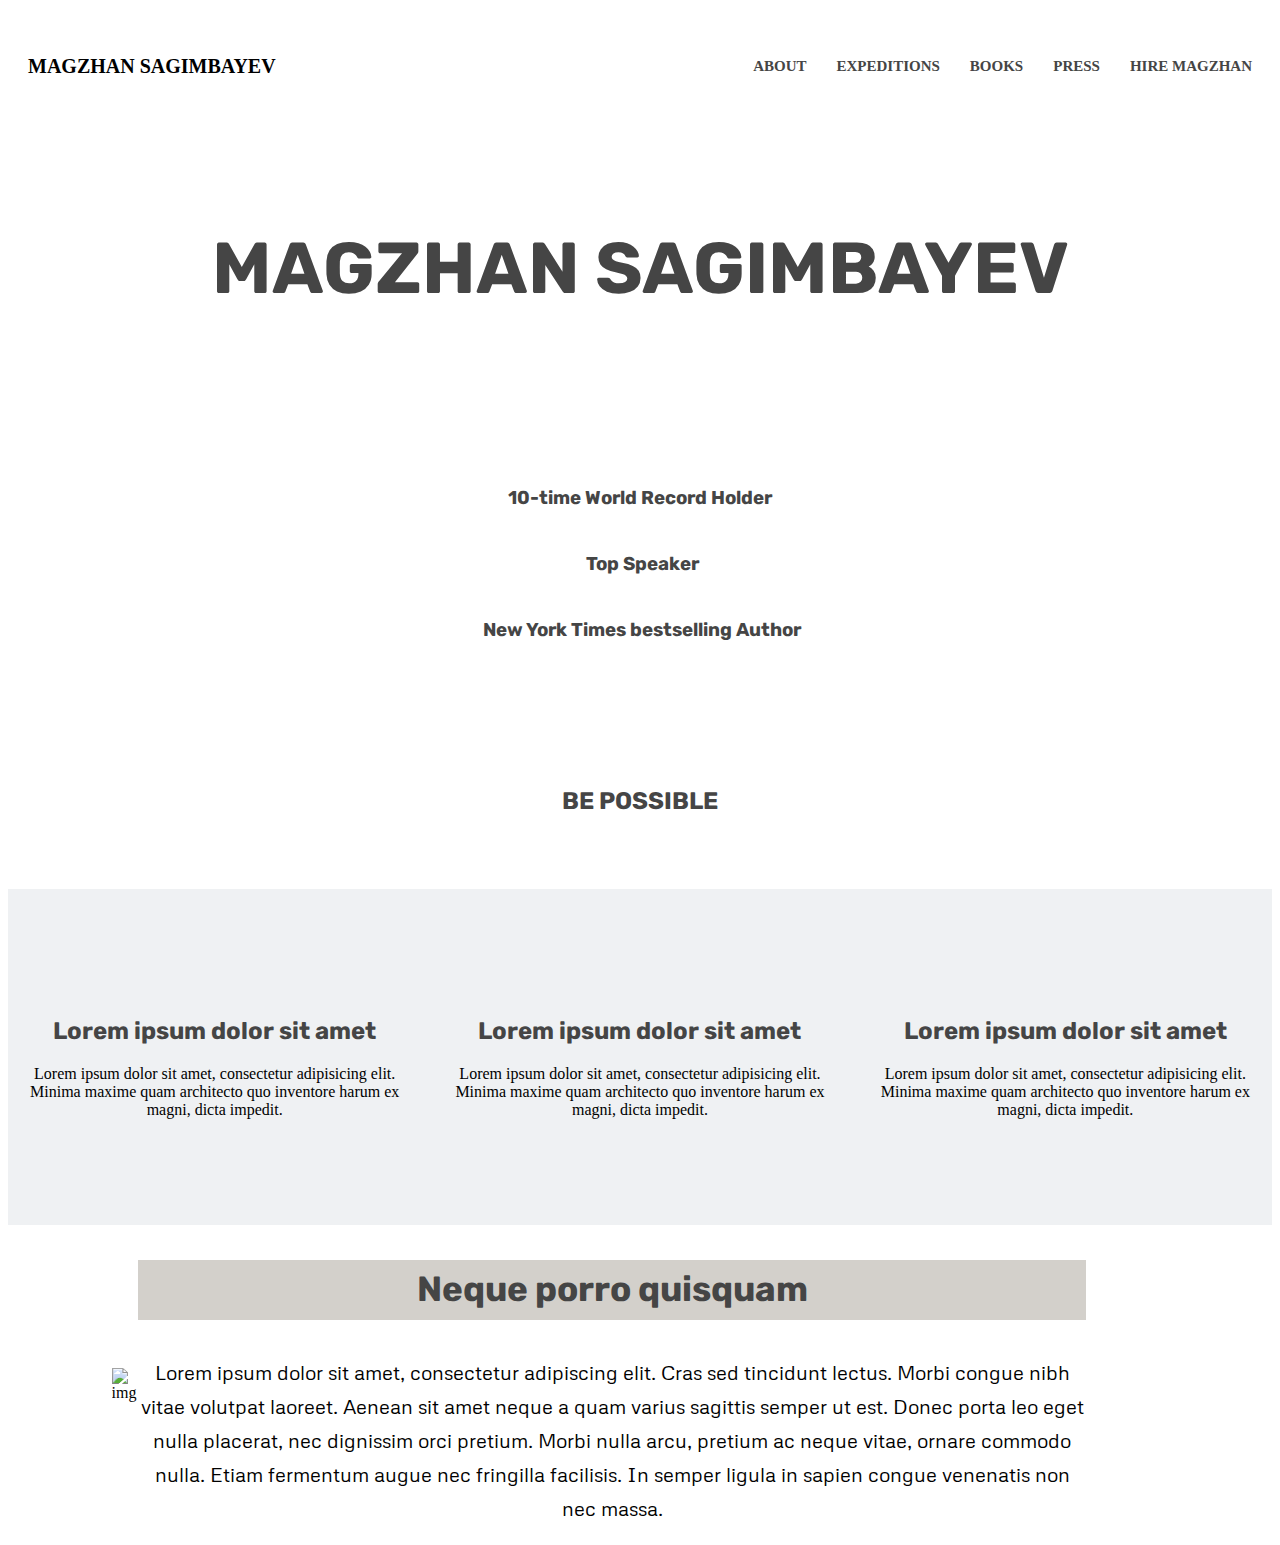
==== Index.html @ bf93dbba "added some text and img in about section" ====
<!DOCTYPE html>
<html>
  <head>
    <meta charset="UTF-8">
    <title>Magzhan Sagimbayev</title>
    <script type="javascript" src="index.js"></script>
    <link rel="stylesheet" href="Index.css">
    <link rel="preconnect" href="https://fonts.googleapis.com">
<link rel="preconnect" href="https://fonts.gstatic.com" crossorigin>
<link href="https://fonts.googleapis.com/css2?family=Rubik:wght@300&display=swap" rel="stylesheet">
<link rel="preconnect" href="https://fonts.googleapis.com">
<link rel="preconnect" href="https://fonts.gstatic.com" crossorigin>
<link href="https://fonts.googleapis.com/css2?family=Metrophobic&display=swap" rel="stylesheet">
  </head>
  <body>
    <header>
      <nav>
        <div class="logo">
          <h4>MAGZHAN SAGIMBAYEV</h4>
        </div>
        <ul>
          <li><a href="#about">About</a></li>
          <li><a href="#expeditions">Expeditions</a></li>
          <li><a href="#books">Books</a></li>
          <li><a href="#press">Press</a></li>
          <li><a href="#hire">Hire Magzhan</a></li>
        </ul>
      </nav>
    </header>
    <!-- ************** Main Page ***************** -->
    <div class="centered">
      <h1>Magzhan Sagimbayev</h1>
      <h3>10-time World Record Holder
        <br>
 Top Speaker
  <br>
 New York Times bestselling Author</h3>
<h2>BE POSSIBLE</h2>
    </div>
    <!-- ************** ABOUT ***************** -->
    <section>
      <div class="container">
<div class="row service">
  <div class="col-md-12">
    <img class="img" src="https://www.svgrepo.com/show/352293/mountain.svg" alt="">
    <h2>Lorem ipsum dolor sit amet</h2>
    <p class="parag">Lorem ipsum dolor sit amet, consectetur adipisicing elit. Minima maxime quam architecto quo inventore harum ex magni, dicta impedit.</p>
  </div>
  
  <div class="col-md-12">
    <img class="img" src="https://www.svgrepo.com/show/352293/mountain.svg" alt="">
    <h2>Lorem ipsum dolor sit amet</h2>
    <p class="parag">Lorem ipsum dolor sit amet, consectetur adipisicing elit. Minima maxime quam architecto quo inventore harum ex magni, dicta impedit.</p>
  </div>
  
  <div class="col-md-12">
    <img class="img" src="https://www.svgrepo.com/show/352293/mountain.svg" alt="">
    <h2>Lorem ipsum dolor sit amet</h2>
    <p class="parag">Lorem ipsum dolor sit amet, consectetur adipisicing elit. Minima maxime quam architecto quo inventore harum ex magni, dicta impedit.</p>
  </div>
</div>
</div>
    </section>
<!-- ABOUT SECTION -->
<section>
  <div class="container2">
  <div class="image">
    <img class="img2" src="https://lh3.googleusercontent.com/J3odZI2Sqj0K64LdL1K_3TgvwOOYMj9t-8A8-Wp4kbUIkt_x_uKtNQHDqjowdfYO68e97V9VYqVg-3akxBj_JEk0Ys6Fw9SywYCDDZuobD59T1StPqXkBf8jaKp2oZbItXJhLjeSAJg=w2400" alt="img">
  </div>
  <br />
  <div class="text">
    <h3>Neque porro quisquam</h3>
    <p>Lorem ipsum dolor sit amet, consectetur adipiscing elit. Cras sed tincidunt lectus. Morbi congue nibh vitae volutpat laoreet. Aenean sit amet neque a quam varius sagittis semper ut est. Donec porta leo eget nulla placerat, nec dignissim orci pretium. Morbi nulla arcu, pretium ac neque vitae, ornare commodo nulla. Etiam fermentum augue nec fringilla facilisis. In semper ligula in sapien congue venenatis non nec massa.</p>
  </div>
</div>
  
  
</section>

  </body>
</html>
---- Index.css ----
html,
body {
  height: 100%;
  background-image: url("https://lh3.googleusercontent.com/dqemjGjCssTPg5ChFO-b-Ns-1zq68l1XGpWBngnLVxFX4DpIc-pZrULo9XQXfZNemOhqhpnyqrh9JsYyevrTCpsDP7SO0TTLVghxPHWNQvjWD5Ub5le_JIThOylABjhl5-jVhBFPWhw=w2400");
  background-size: cover;
 background-repeat: no-repeat;
}

.centered {
  display: grid;
  justify-content: center;
  align-items: center;
  height: 85%;
 
}

h1 {
  font-size: 72px;
  font-weight: bold;
  text-align: center;
  text-transform: uppercase;
 color: #454545;
font-family: 'Rubik', sans-serif;
}


h3, h2 {
  text-align: center;
  text-transform: full-width;
  white-space: pre-wrap;
font-family: 'Rubik', sans-serif;
  color: #454545;
  
}

h4 {
  color: #000000;
  font-size: 20px;
}
nav {
  display: flex;
  justify-content: space-between;
  align-items: center;
  padding: 20px;
}

.logo img {
  width: 120px;
}

ul {
  display: flex;
  list-style: none;
  margin: 0;
  padding: 0;
  
}

li {
  margin-left: 30px;

}

a {
  color: #454545;
  font-size: 15px;
  font-weight: bold;
  text-transform: uppercase;
  text-decoration: none;
}


.service {
  display: grid;
  grid-template-columns: repeat(3, 1fr);
  gap: 2rem;
  text-align: center;
  margin-top: 60px;
  margin-bottom: 60px;
  max-width: 100%;

}

.container {
  overflow: hidden;
  padding: 30px 10px;
  background-color: #EFF1F3;
  background-repeat: no-repeat;
}
.img {
  width: 30px;
}

/* About */
.container2 {
  display: flex;
  align-items: center; 
  justify-content: center;
  
 }

 .img2 {
  padding-top: 15%;
  padding-bottom: 15%;
  padding-left: 20%;
  margin-left: 30px;
  max-width: 50%;
  max-height: 30%;
 
}
.text {
  width: 75%;
  padding-right: 10%;
 text-align: center;
  font-size: 20px;
  line-height: 1.7;
  font-family: 'Metrophobic', sans-serif;

}

.text h3 {
  font-size: 35px;
  background-color: #D3D0CB;

}
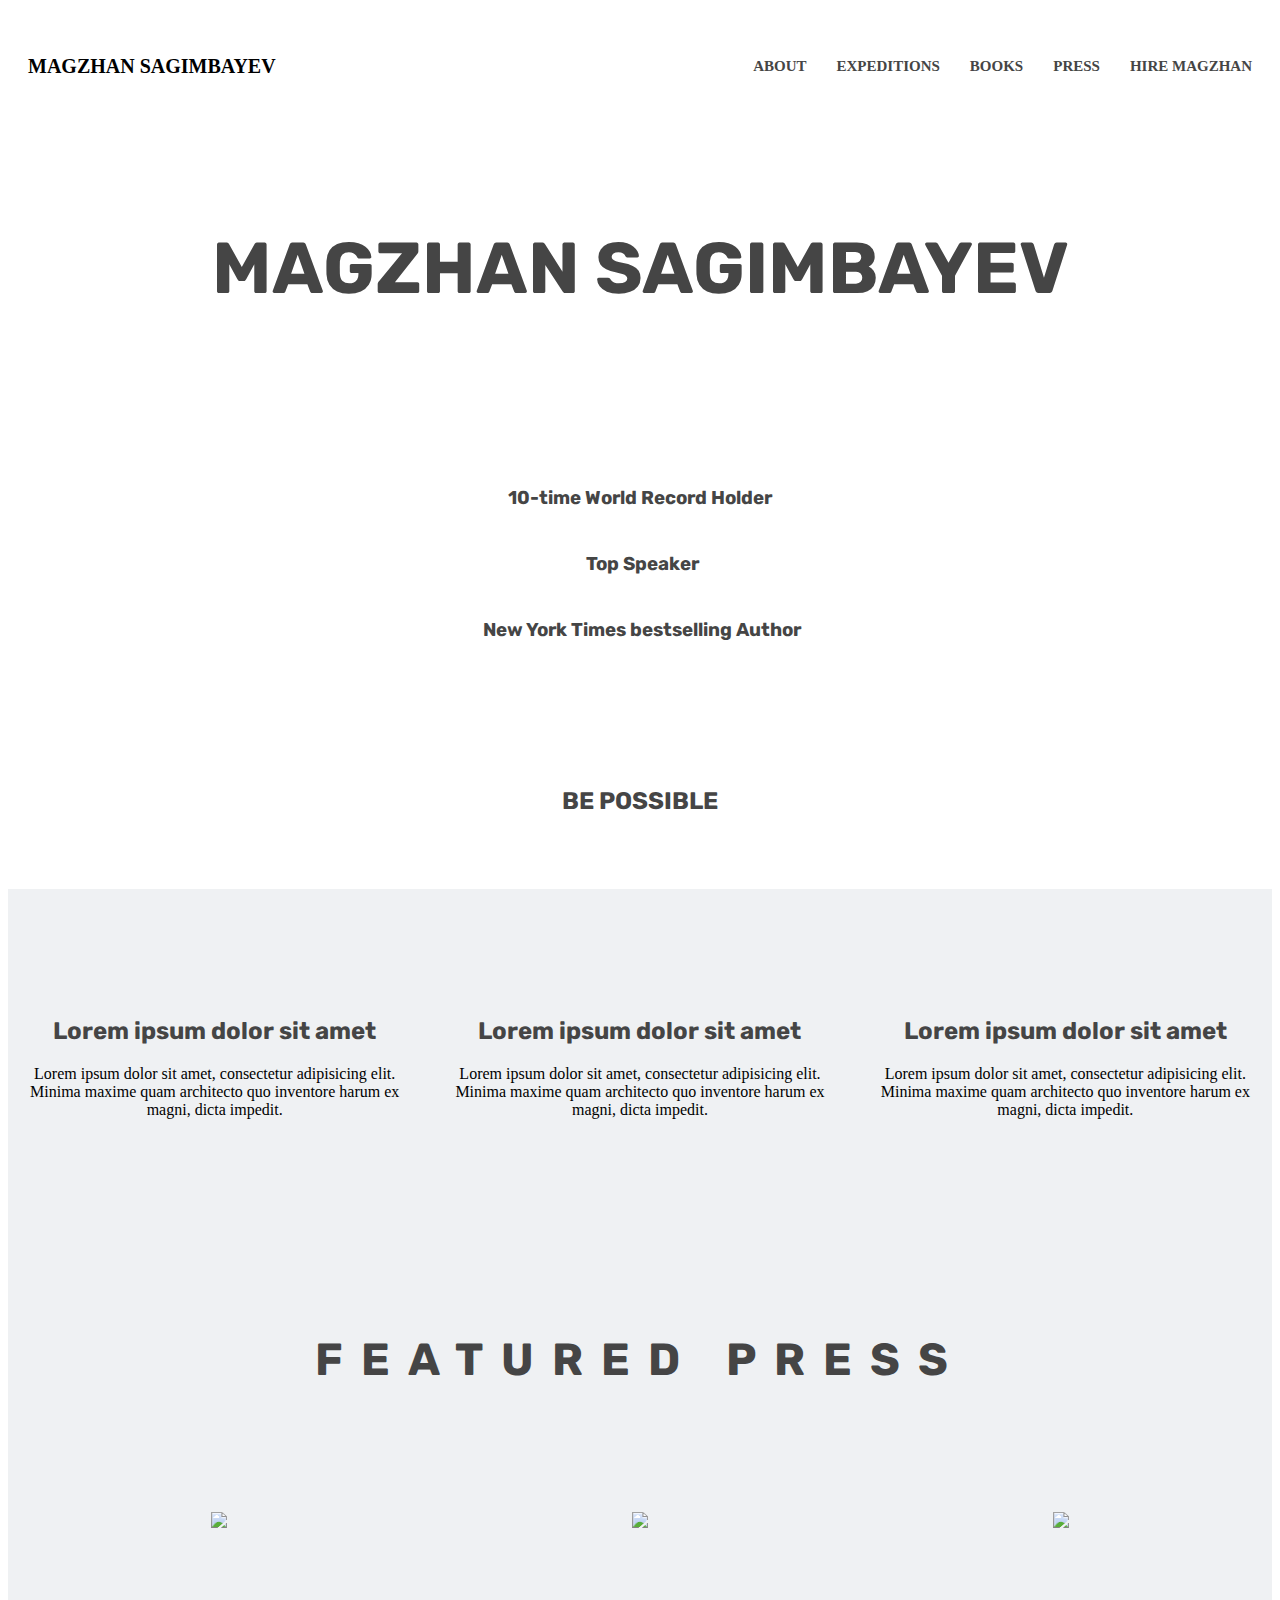
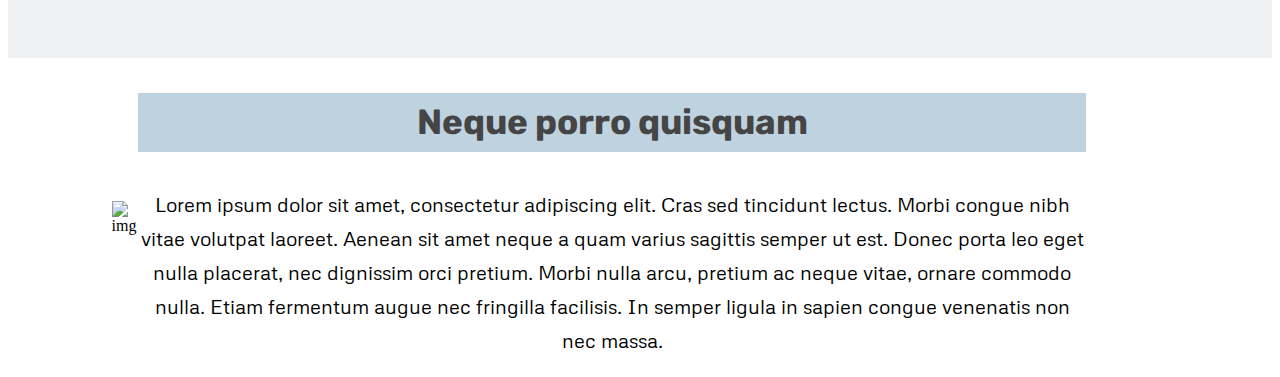
==== commit 0f35ac54: "added some icons" ====
--- a/Index.html
+++ b/Index.html
@@ -61,6 +61,38 @@
 </div>
 </div>
     </section>
+
+    <!-- FEATURED PRESS SECTION -->
+
+    <section>
+      <div class="container3">
+        <div>
+          <div class="txt">
+            <h2>FEATURED PRESS</h2>
+          </div>
+          <br />
+          <div id="icons">
+          <span> 
+            <a href="#" target="_blank">
+             <img class="icon1" src="https://findicons.com/files/icons/2796/metro_uinvert_dock/256/the_new_york_times.png" />
+            </a>
+           </span>
+           <span> 
+            <a href="#" target="_blank">
+             <img class="icon2" src="https://i.pinimg.com/originals/33/84/c6/3384c6ea83c25feea566fddaf3049998.png" />
+            </a>
+           </span>
+           <span> 
+            <a href="#" target="_blank">
+             <img class="icon3" src="https://www.nicepng.com/png/full/132-1326461_mens-journal-01-mens-journal-september-2018-cover.png" />
+            </a>
+           </span>
+          </div>
+        </div>
+      </div>
+    </section>
+
+
 <!-- ABOUT SECTION -->
 <section>
   <div class="container2">
@@ -74,8 +106,8 @@
   </div>
 </div>
   
-  
 </section>
+
 
   </body>
 </html>
--- a/Index.css
+++ b/Index.css
@@ -91,12 +91,45 @@
   width: 30px;
 }
 
+
+/* Press */
+.container3 {
+  background-color: #EFF1F3;
+  background-repeat: no-repeat;
+}
+.txt {
+  padding-top: 5%;
+font-size: 30px;
+letter-spacing: .6em;
+line-height: 1.5;
+}
+#icons {
+  display: flex;
+	justify-content: space-around;
+  flex-wrap: wrap;
+  align-items: center;
+  margin-top: 5%;
+padding-bottom: 10%;
+}
+.icon1 {
+width: 75px;
+}
+.icon2 {
+  width: 75px;
+}
+.icon3 {
+  width: 80px;
+}
+
+
 /* About */
 .container2 {
   display: flex;
   align-items: center; 
   justify-content: center;
-  
+  background-image: url("https://lh3.googleusercontent.com/fFKewH5a7WIBltpP45Pgtx1LvjFHF-qBfuqu-AZeiB5EYMQN0r4f9RiFPm3wNk8jcKOBuLdFi8ir6TbwMMWG5btpH94NbBP171h2-VBAvWMdZp9d7ZPuETVzLkY-2YL5u0tHnG_kRpQ=w2400");
+  background-repeat: no-repeat;
+  max-width: 100%;
  }
 
  .img2 {
@@ -120,6 +153,6 @@
 
 .text h3 {
   font-size: 35px;
-  background-color: #D3D0CB;
+  background-color: #bfd2df;
 
 }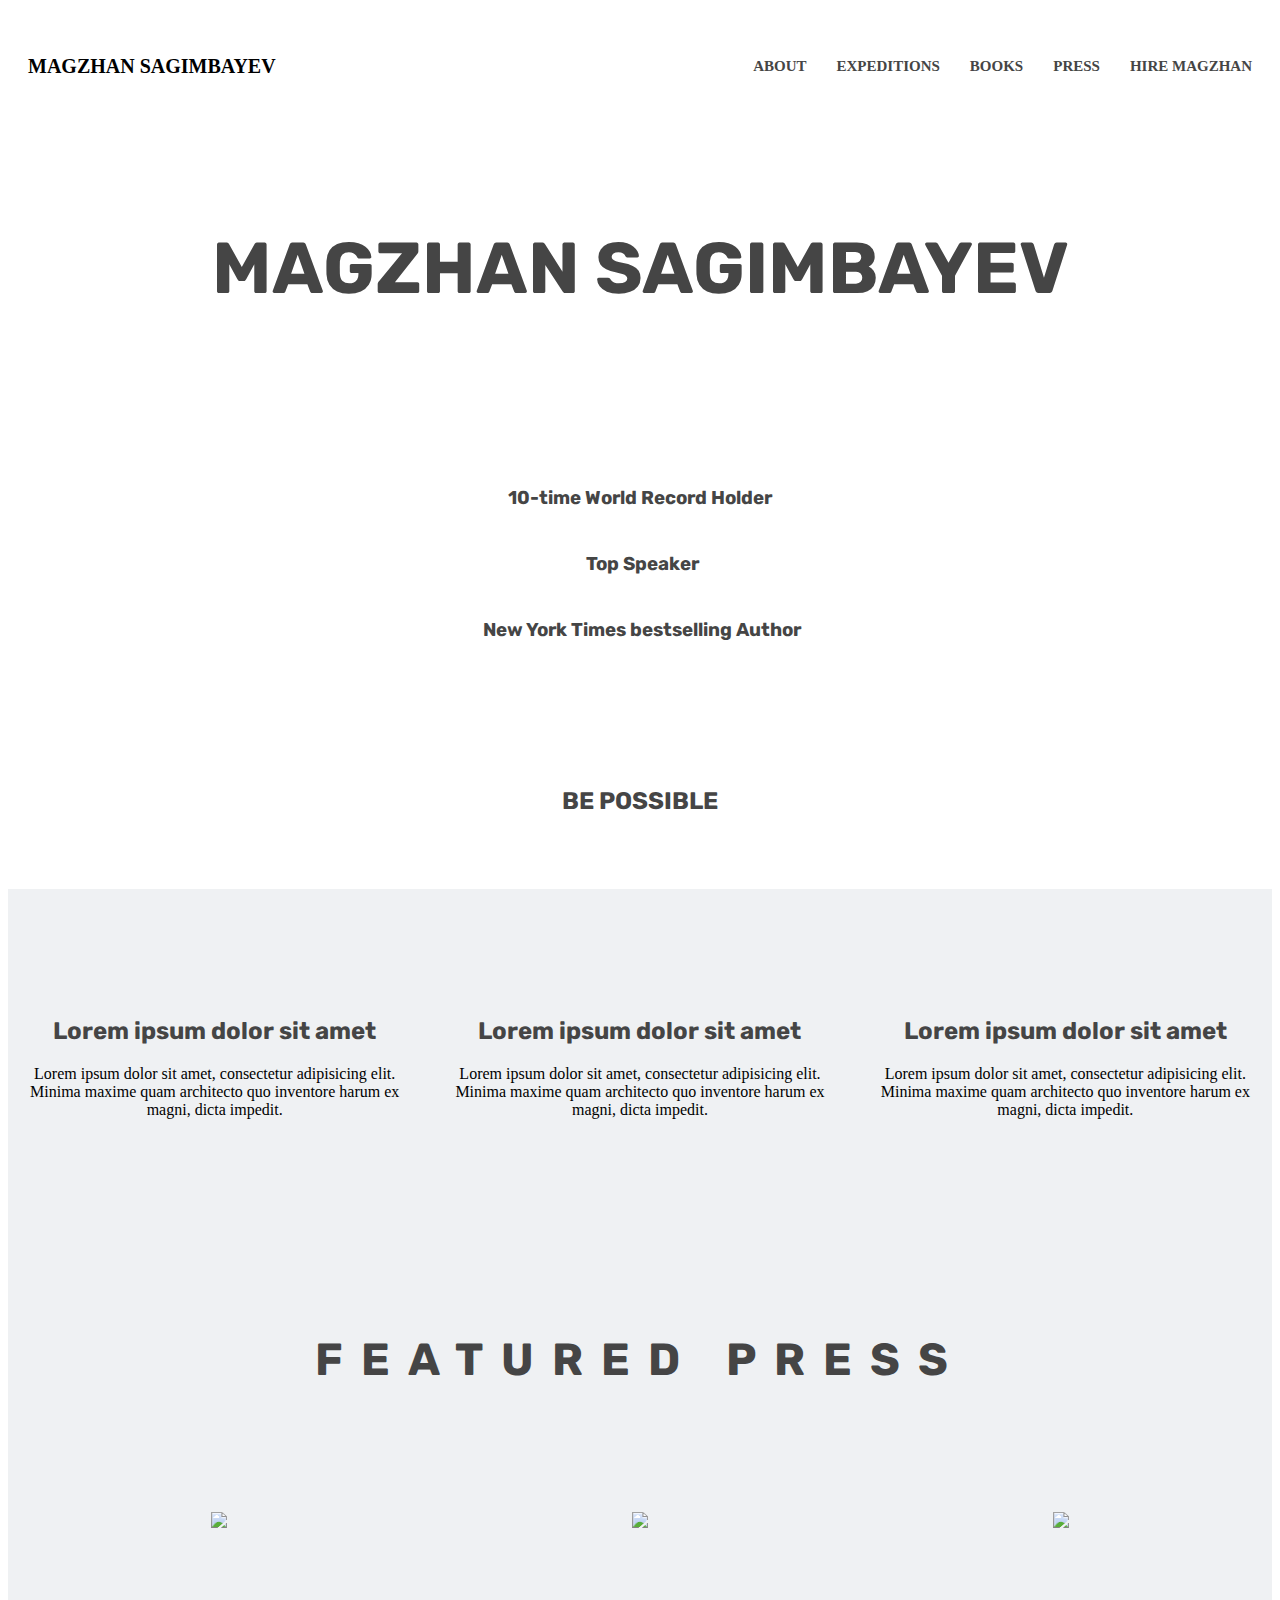
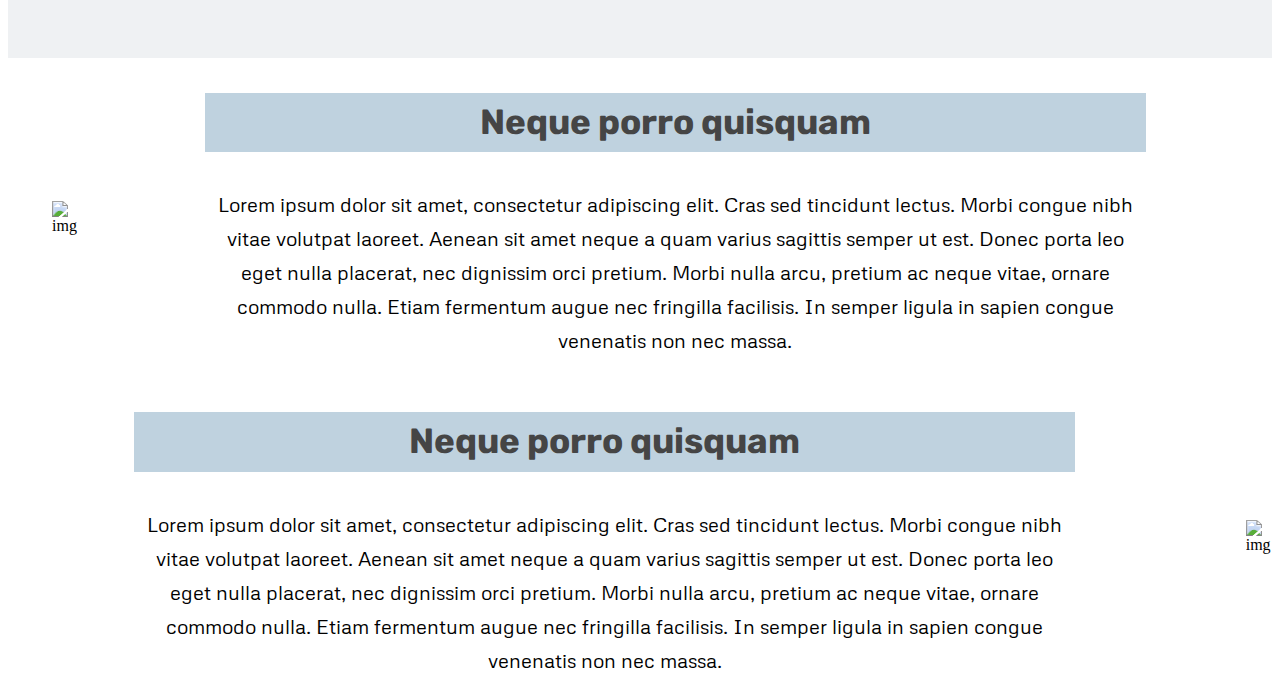
==== commit d1b26c2d: "added another paragraph" ====
--- a/Index.html
+++ b/Index.html
@@ -97,7 +97,7 @@
 <section>
   <div class="container2">
   <div class="image">
-    <img class="img2" src="https://lh3.googleusercontent.com/J3odZI2Sqj0K64LdL1K_3TgvwOOYMj9t-8A8-Wp4kbUIkt_x_uKtNQHDqjowdfYO68e97V9VYqVg-3akxBj_JEk0Ys6Fw9SywYCDDZuobD59T1StPqXkBf8jaKp2oZbItXJhLjeSAJg=w2400" alt="img">
+    <img class="img2" src="https://lh3.googleusercontent.com/Na5p5GXfFLdCSGrLa5nE_xqbL8Mzfy2Clcyo0htgptp15g2WDWsYSifMeEFTqYBrbhHou0KRwdufMAnjuMzyBzcBTqN4-ltQ7GQhwcyLgLxcf_kLF5ADtjULLC6mRb4Rg8fZtsH-faw=w2400" alt="img">
   </div>
   <br />
   <div class="text">
@@ -107,7 +107,19 @@
 </div>
   
 </section>
-
+<section>
+  <div class="container2">
+  <div class="text">
+    <h3>Neque porro quisquam</h3>
+    <p>Lorem ipsum dolor sit amet, consectetur adipiscing elit. Cras sed tincidunt lectus. Morbi congue nibh vitae volutpat laoreet. Aenean sit amet neque a quam varius sagittis semper ut est. Donec porta leo eget nulla placerat, nec dignissim orci pretium. Morbi nulla arcu, pretium ac neque vitae, ornare commodo nulla. Etiam fermentum augue nec fringilla facilisis. In semper ligula in sapien congue venenatis non nec massa.</p>
+  </div>
+  <br />
+  <div class="image">
+    <img class="img2" src="https://lh3.googleusercontent.com/iCeFGfvRrCrTrsqhoCKOLE2MvmXmBQFhLPbDV5FSnNLhLc8r7WGb-621KFH7js1yabKkfpaeOvhwyQiW3jS1IyMKMl25Y7wLez59sdDJ4sg7eY4KWzWMqd38YxkG2R5r-6dppmi8qzw=w2400" alt="img">
+  </div>
+</div>
+  
+</section>
 
   </body>
 </html>
--- a/Index.css
+++ b/Index.css
@@ -127,9 +127,10 @@
   display: flex;
   align-items: center; 
   justify-content: center;
-  background-image: url("https://lh3.googleusercontent.com/fFKewH5a7WIBltpP45Pgtx1LvjFHF-qBfuqu-AZeiB5EYMQN0r4f9RiFPm3wNk8jcKOBuLdFi8ir6TbwMMWG5btpH94NbBP171h2-VBAvWMdZp9d7ZPuETVzLkY-2YL5u0tHnG_kRpQ=w2400");
+  background-image: url("https://img.freepik.com/premium-vector/modern-white-gray-abstract-web-banner-background-creative-design-with-stripe-lines-minimal-geometric-shapes-vector-abstract-graphic-design-banner-pattern-background-template_181182-18232.jpg");
   background-repeat: no-repeat;
   max-width: 100%;
+  background-size: cover;
  }
 
  .img2 {
@@ -143,7 +144,10 @@
 }
 .text {
   width: 75%;
+  max-width: 100%;
+  max-height: 100%;
   padding-right: 10%;
+  padding-left: 10%;
  text-align: center;
   font-size: 20px;
   line-height: 1.7;
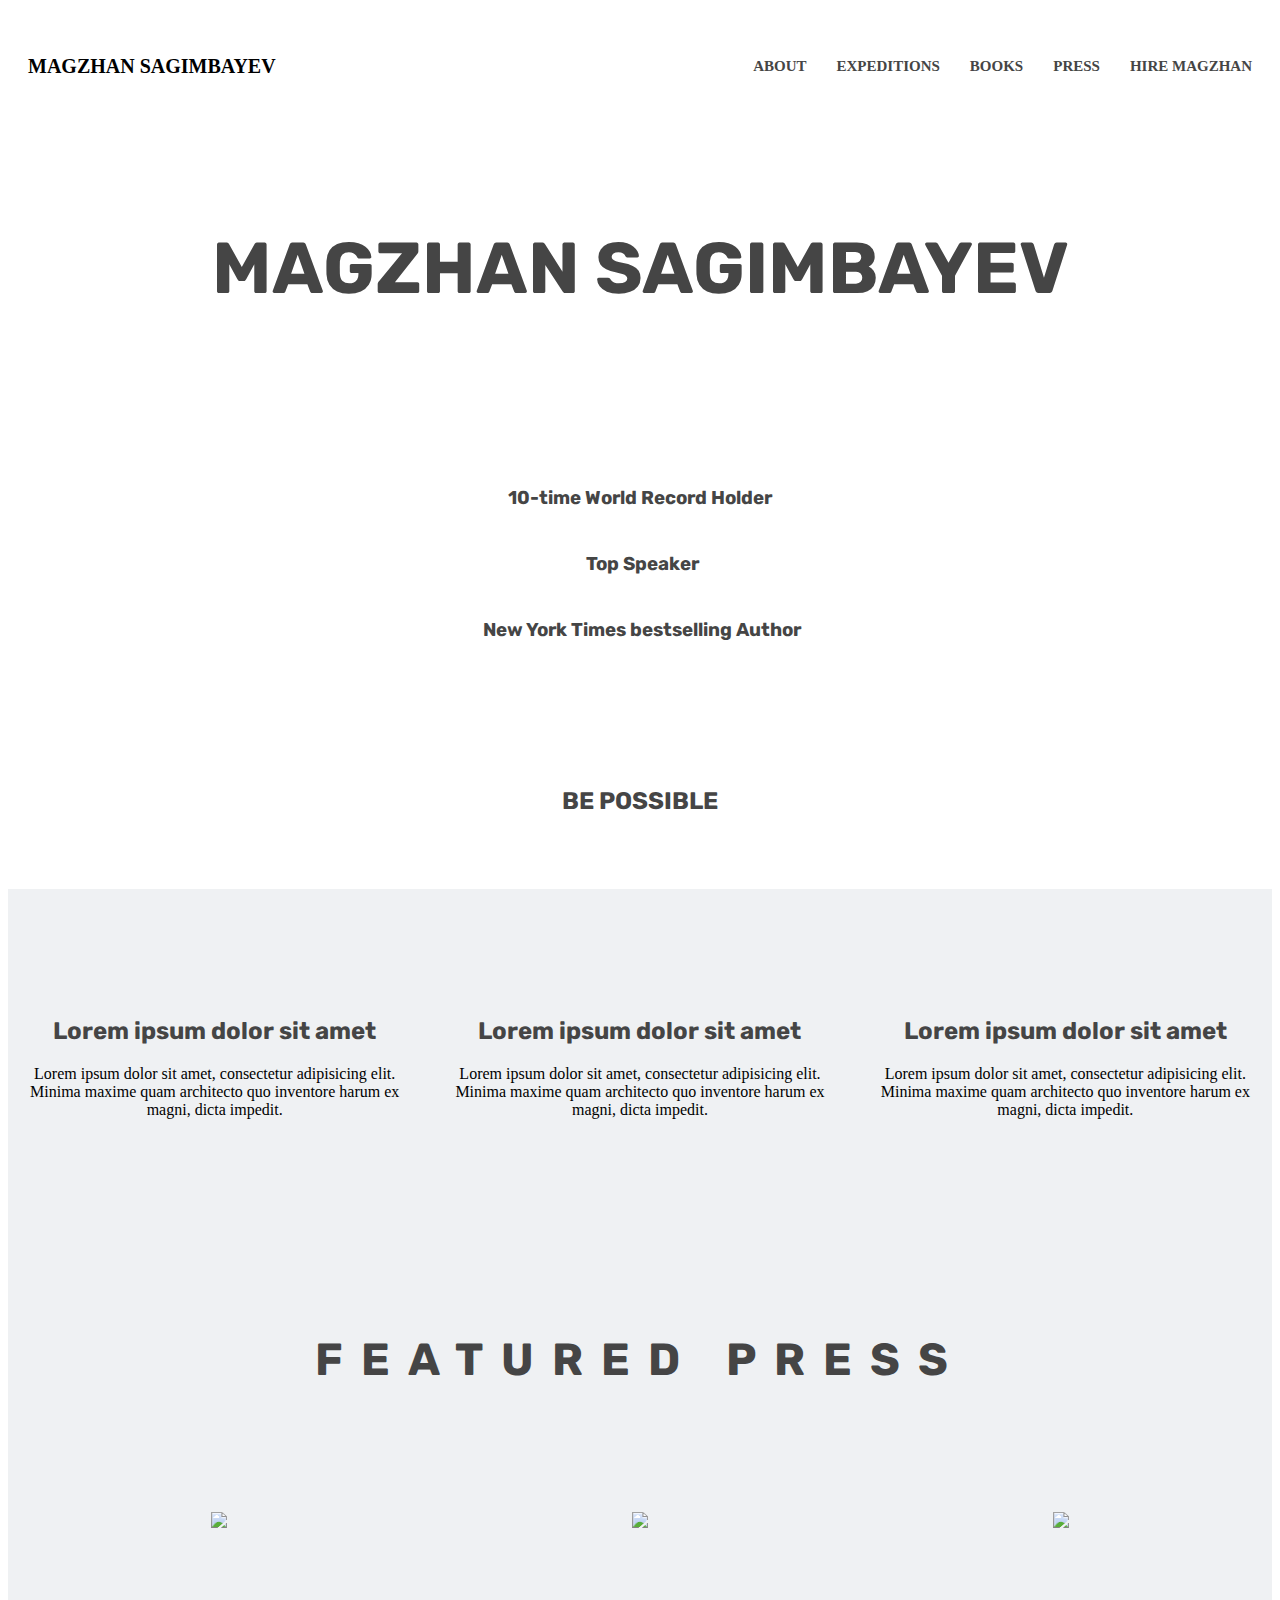
==== commit c73138e8: "some changes" ====
--- a/Index.html
+++ b/Index.html
@@ -3,8 +3,8 @@
   <head>
     <meta charset="UTF-8">
     <title>Magzhan Sagimbayev</title>
-    <script type="javascript" src="index.js"></script>
-    <link rel="stylesheet" href="Index.css">
+    <script defer src="about.js"></script>
+    <link rel="stylesheet" href="style.css">
     <link rel="preconnect" href="https://fonts.googleapis.com">
 <link rel="preconnect" href="https://fonts.gstatic.com" crossorigin>
 <link href="https://fonts.googleapis.com/css2?family=Rubik:wght@300&display=swap" rel="stylesheet">
@@ -94,7 +94,7 @@
 
 
 <!-- ABOUT SECTION -->
-<section>
+<section class="hidden">
   <div class="container2">
   <div class="image">
     <img class="img2" src="https://lh3.googleusercontent.com/Na5p5GXfFLdCSGrLa5nE_xqbL8Mzfy2Clcyo0htgptp15g2WDWsYSifMeEFTqYBrbhHou0KRwdufMAnjuMzyBzcBTqN4-ltQ7GQhwcyLgLxcf_kLF5ADtjULLC6mRb4Rg8fZtsH-faw=w2400" alt="img">
@@ -107,7 +107,7 @@
 </div>
   
 </section>
-<section>
+<section class="hidden">
   <div class="container2">
   <div class="text">
     <h3>Neque porro quisquam</h3>
--- a/style.css
+++ b/style.css
@@ -0,0 +1,168 @@
+html,
+body {
+  height: 100%;
+  background-image: url("https://lh3.googleusercontent.com/dqemjGjCssTPg5ChFO-b-Ns-1zq68l1XGpWBngnLVxFX4DpIc-pZrULo9XQXfZNemOhqhpnyqrh9JsYyevrTCpsDP7SO0TTLVghxPHWNQvjWD5Ub5le_JIThOylABjhl5-jVhBFPWhw=w2400");
+  background-size: cover;
+ background-repeat: no-repeat;
+}
+
+.centered {
+  display: grid;
+  justify-content: center;
+  align-items: center;
+  height: 85%;
+ 
+}
+
+h1 {
+  font-size: 72px;
+  font-weight: bold;
+  text-align: center;
+  text-transform: uppercase;
+ color: #454545;
+font-family: 'Rubik', sans-serif;
+}
+
+
+h3, h2 {
+  text-align: center;
+  text-transform: full-width;
+  white-space: pre-wrap;
+font-family: 'Rubik', sans-serif;
+  color: #454545;
+  
+}
+
+h4 {
+  color: #000000;
+  font-size: 20px;
+}
+nav {
+  display: flex;
+  justify-content: space-between;
+  align-items: center;
+  padding: 20px;
+}
+
+.logo img {
+  width: 120px;
+}
+
+ul {
+  display: flex;
+  list-style: none;
+  margin: 0;
+  padding: 0;
+  
+}
+
+li {
+  margin-left: 30px;
+
+}
+
+a {
+  color: #454545;
+  font-size: 15px;
+  font-weight: bold;
+  text-transform: uppercase;
+  text-decoration: none;
+}
+
+
+.service {
+  display: grid;
+  grid-template-columns: repeat(3, 1fr);
+  gap: 2rem;
+  text-align: center;
+  margin-top: 60px;
+  margin-bottom: 60px;
+  max-width: 100%;
+
+}
+
+.container {
+  overflow: hidden;
+  padding: 30px 10px;
+  background-color: #EFF1F3;
+  background-repeat: no-repeat;
+}
+.img {
+  width: 30px;
+}
+
+
+/* Press */
+.container3 {
+  background-color: #EFF1F3;
+  background-repeat: no-repeat;
+}
+.txt {
+  padding-top: 5%;
+font-size: 30px;
+letter-spacing: .6em;
+line-height: 1.5;
+}
+#icons {
+  display: flex;
+	justify-content: space-around;
+  flex-wrap: wrap;
+  align-items: center;
+  margin-top: 5%;
+padding-bottom: 10%;
+}
+.icon1 {
+width: 75px;
+}
+.icon2 {
+  width: 75px;
+}
+.icon3 {
+  width: 80px;
+}
+
+
+/* About */
+.container2 {
+  display: flex;
+  align-items: center; 
+  justify-content: center;
+  max-width: 100%;
+ }
+
+ .img2 {
+  padding-top: 15%;
+  padding-bottom: 15%;
+  padding-left: 20%;
+  margin-left: 30px;
+  max-width: 50%;
+  max-height: 30%;
+ 
+}
+.text {
+  width: 75%;
+  max-width: 100%;
+  max-height: 100%;
+  padding-right: 10%;
+  padding-left: 10%;
+ text-align: center;
+  font-size: 20px;
+  line-height: 1.7;
+  font-family: 'Metrophobic', sans-serif;
+
+}
+
+.text h3 {
+  font-size: 35px;
+  background-color: #bfd2df;
+
+}
+
+.hidden {
+opacity: 0;
+transition: all 1s;
+}
+
+.show {
+opacity: 1;
+}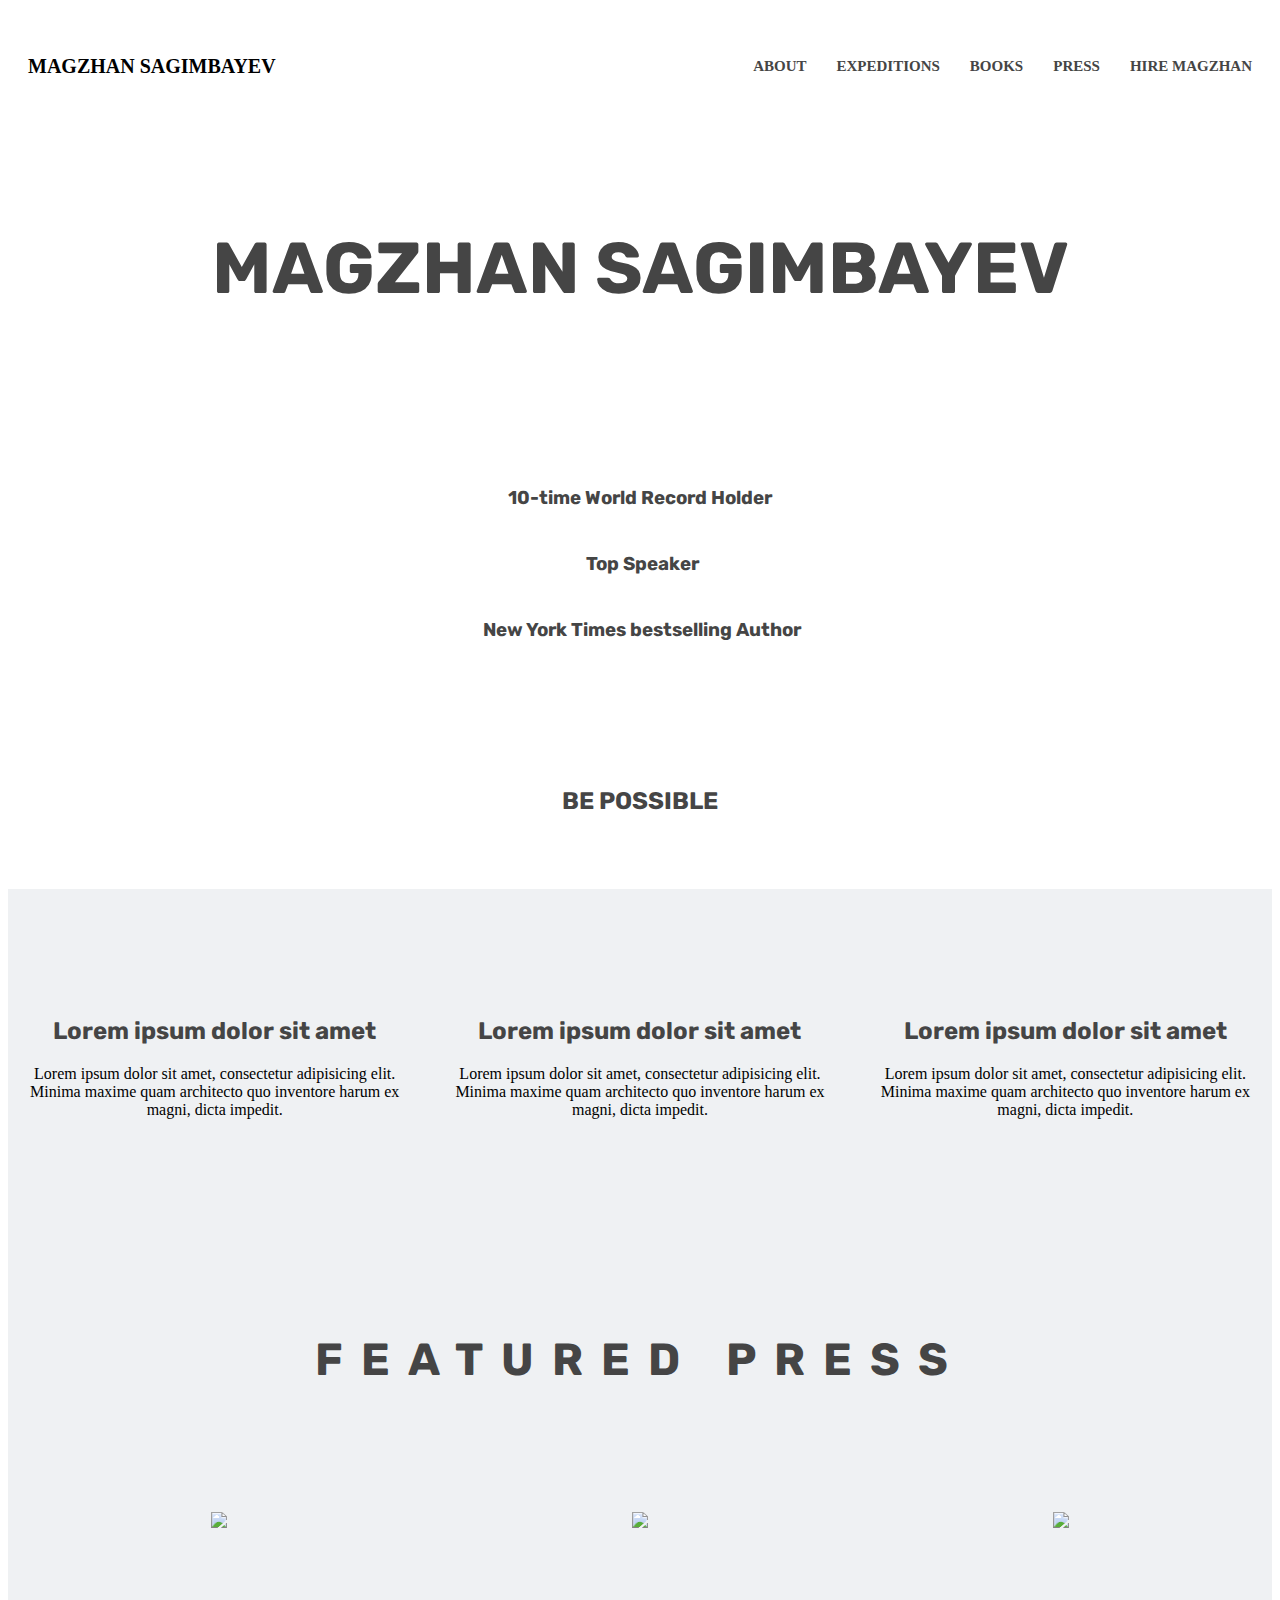
==== commit 2c2d5966: "changes to js" ====
--- a/Index.html
+++ b/Index.html
@@ -3,7 +3,7 @@
   <head>
     <meta charset="UTF-8">
     <title>Magzhan Sagimbayev</title>
-    <script defer src="about.js"></script>
+    
     <link rel="stylesheet" href="style.css">
     <link rel="preconnect" href="https://fonts.googleapis.com">
 <link rel="preconnect" href="https://fonts.gstatic.com" crossorigin>
@@ -20,7 +20,7 @@
         </div>
         <ul>
           <li><a href="#about">About</a></li>
-          <li><a href="#expeditions">Expeditions</a></li>
+          <li><a  target="_blank" rel="noreferrer noopener" href="">Expeditions</a></li>
           <li><a href="#books">Books</a></li>
           <li><a href="#press">Press</a></li>
           <li><a href="#hire">Hire Magzhan</a></li>
@@ -92,7 +92,7 @@
       </div>
     </section>
 
-
+<br />
 <!-- ABOUT SECTION -->
 <section class="hidden">
   <div class="container2">
@@ -100,16 +100,13 @@
     <img class="img2" src="https://lh3.googleusercontent.com/Na5p5GXfFLdCSGrLa5nE_xqbL8Mzfy2Clcyo0htgptp15g2WDWsYSifMeEFTqYBrbhHou0KRwdufMAnjuMzyBzcBTqN4-ltQ7GQhwcyLgLxcf_kLF5ADtjULLC6mRb4Rg8fZtsH-faw=w2400" alt="img">
   </div>
   <br />
-  <div class="text">
+  <div class="text txt1">
     <h3>Neque porro quisquam</h3>
     <p>Lorem ipsum dolor sit amet, consectetur adipiscing elit. Cras sed tincidunt lectus. Morbi congue nibh vitae volutpat laoreet. Aenean sit amet neque a quam varius sagittis semper ut est. Donec porta leo eget nulla placerat, nec dignissim orci pretium. Morbi nulla arcu, pretium ac neque vitae, ornare commodo nulla. Etiam fermentum augue nec fringilla facilisis. In semper ligula in sapien congue venenatis non nec massa.</p>
   </div>
 </div>
-  
-</section>
-<section class="hidden">
-  <div class="container2">
-  <div class="text">
+<div class="container2">
+  <div class="text txt2">
     <h3>Neque porro quisquam</h3>
     <p>Lorem ipsum dolor sit amet, consectetur adipiscing elit. Cras sed tincidunt lectus. Morbi congue nibh vitae volutpat laoreet. Aenean sit amet neque a quam varius sagittis semper ut est. Donec porta leo eget nulla placerat, nec dignissim orci pretium. Morbi nulla arcu, pretium ac neque vitae, ornare commodo nulla. Etiam fermentum augue nec fringilla facilisis. In semper ligula in sapien congue venenatis non nec massa.</p>
   </div>
@@ -118,9 +115,8 @@
     <img class="img2" src="https://lh3.googleusercontent.com/iCeFGfvRrCrTrsqhoCKOLE2MvmXmBQFhLPbDV5FSnNLhLc8r7WGb-621KFH7js1yabKkfpaeOvhwyQiW3jS1IyMKMl25Y7wLez59sdDJ4sg7eY4KWzWMqd38YxkG2R5r-6dppmi8qzw=w2400" alt="img">
   </div>
 </div>
-  
 </section>
-
+<script src="about.js"></script>
   </body>
 </html>
 
--- a/style.css
+++ b/style.css
@@ -128,6 +128,7 @@
   align-items: center; 
   justify-content: center;
   max-width: 100%;
+  padding-top: 10%;
  }
 
  .img2 {
@@ -149,7 +150,6 @@
   font-size: 20px;
   line-height: 1.7;
   font-family: 'Metrophobic', sans-serif;
-
 }
 
 .text h3 {
@@ -157,12 +157,18 @@
   background-color: #bfd2df;
 
 }
-
+.txt1 {
+  text-align: right;
+}
+.txt2 {
+  text-align: left;
+}
 .hidden {
-opacity: 0;
-transition: all 1s;
-}
+  opacity: 0;
+  transition: all 2s ease-in-out;
+  }
 
 .show {
 opacity: 1;
-}+transform: scale(1);
+}
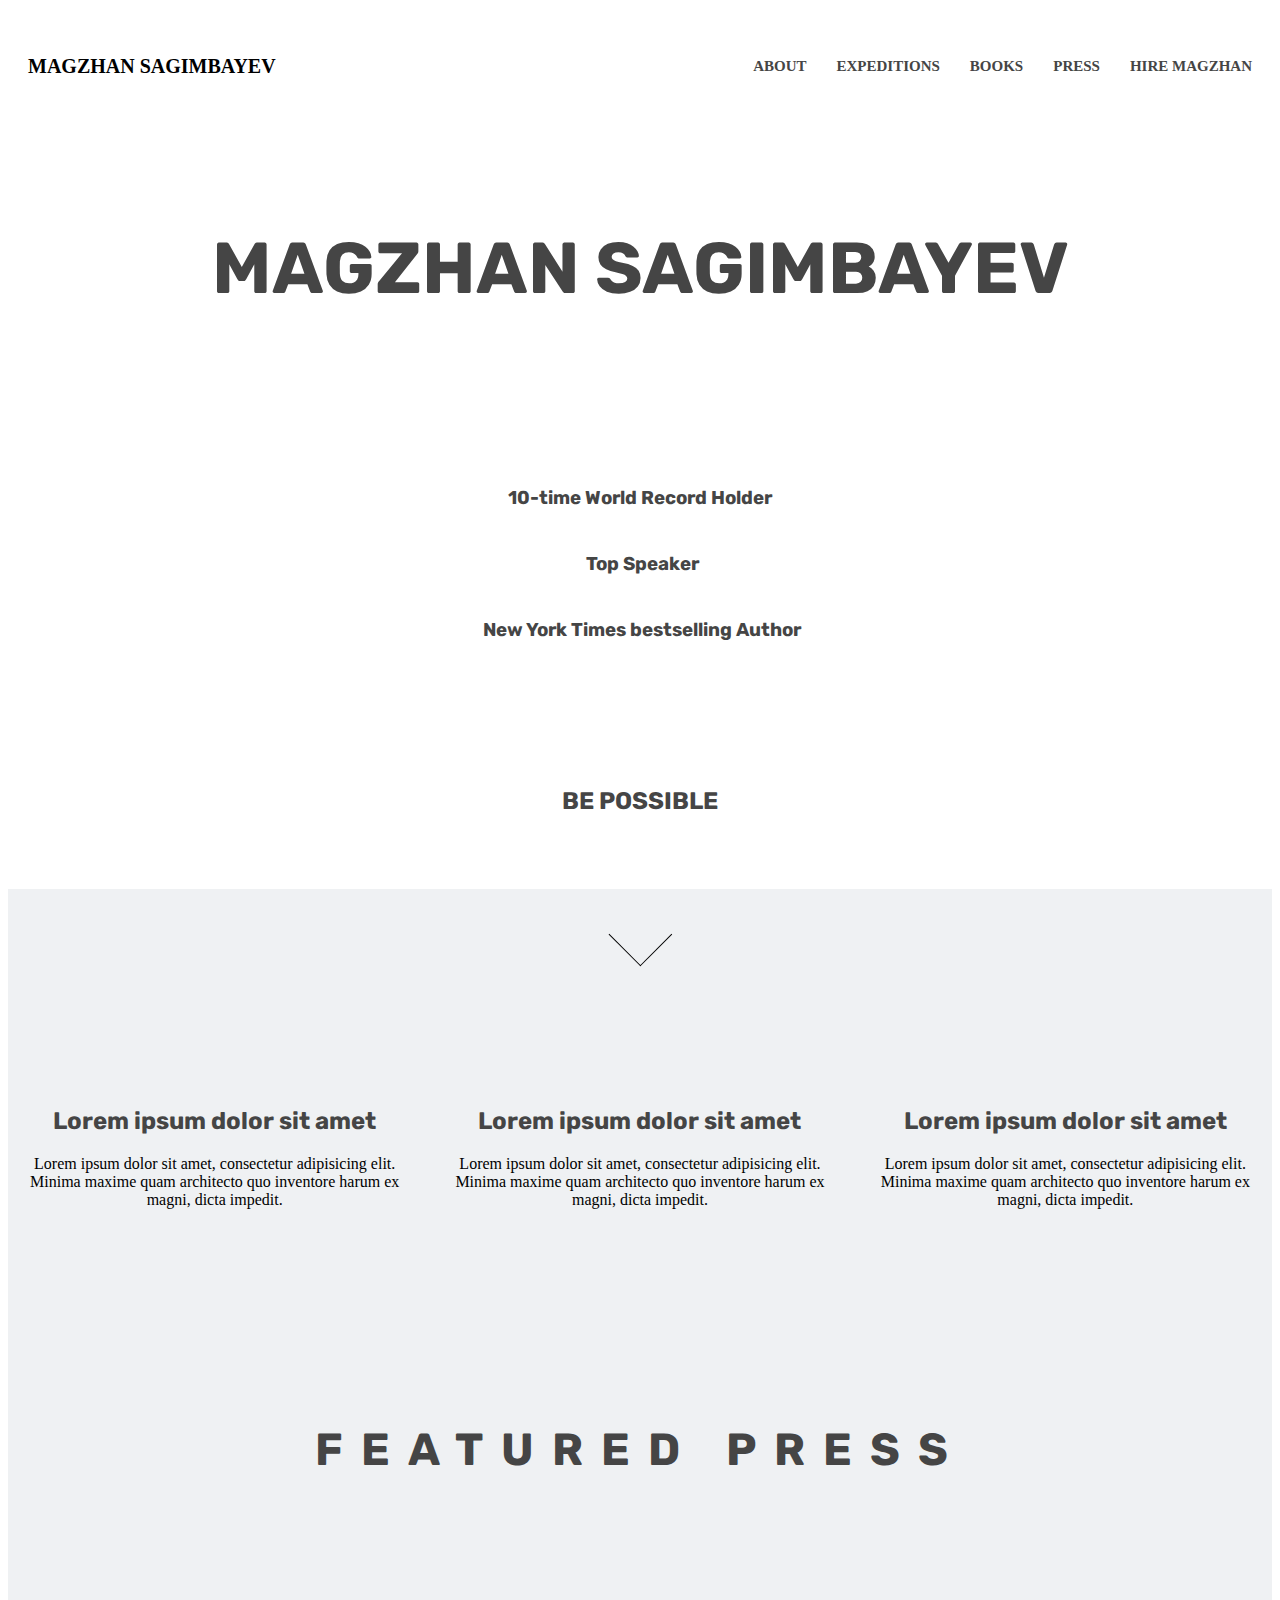
==== commit 8a9e2b18: "added a css arrow" ====
--- a/Index.html
+++ b/Index.html
@@ -37,8 +37,22 @@
  New York Times bestselling Author</h3>
 <h2>BE POSSIBLE</h2>
     </div>
+   
+      <div class="box_container">
+        <a data-scrol
+        l href="#full">
+          <div class="arrow">
+          </div>
+        </a>
+      </div>
+      <div id="full"></div>
+     
+      
     <!-- ************** ABOUT ***************** -->
+   
+    </div>
     <section>
+   
       <div class="container">
 <div class="row service">
   <div class="col-md-12">
--- a/style.css
+++ b/style.css
@@ -172,3 +172,42 @@
 opacity: 1;
 transform: scale(1);
 }
+
+/* animated arrow */
+
+.arrow {
+  box-sizing: border-box;
+  height: 3.5vw;
+  width: 3.5vw;
+  border-style: solid;
+  border-color: black;
+  border-width: 0px 1px 1px 0px;
+  transform: rotate(45deg);
+  transition: border-width 150ms ease-in-out;
+}
+
+.arrow:hover {
+  border-bottom-width: 4px;
+  border-right-width: 4px;
+}
+
+.box_container {
+  display: flex;
+  align-items: center;
+  justify-content: center;
+ background-color: #EFF1F3;
+  height: 10vh;
+}
+
+/* RESPONSIVE */
+
+@media screen and (min-width: 750px) {
+
+}
+
+
+
+@media screen and (max-width: 749px) {
+
+  
+}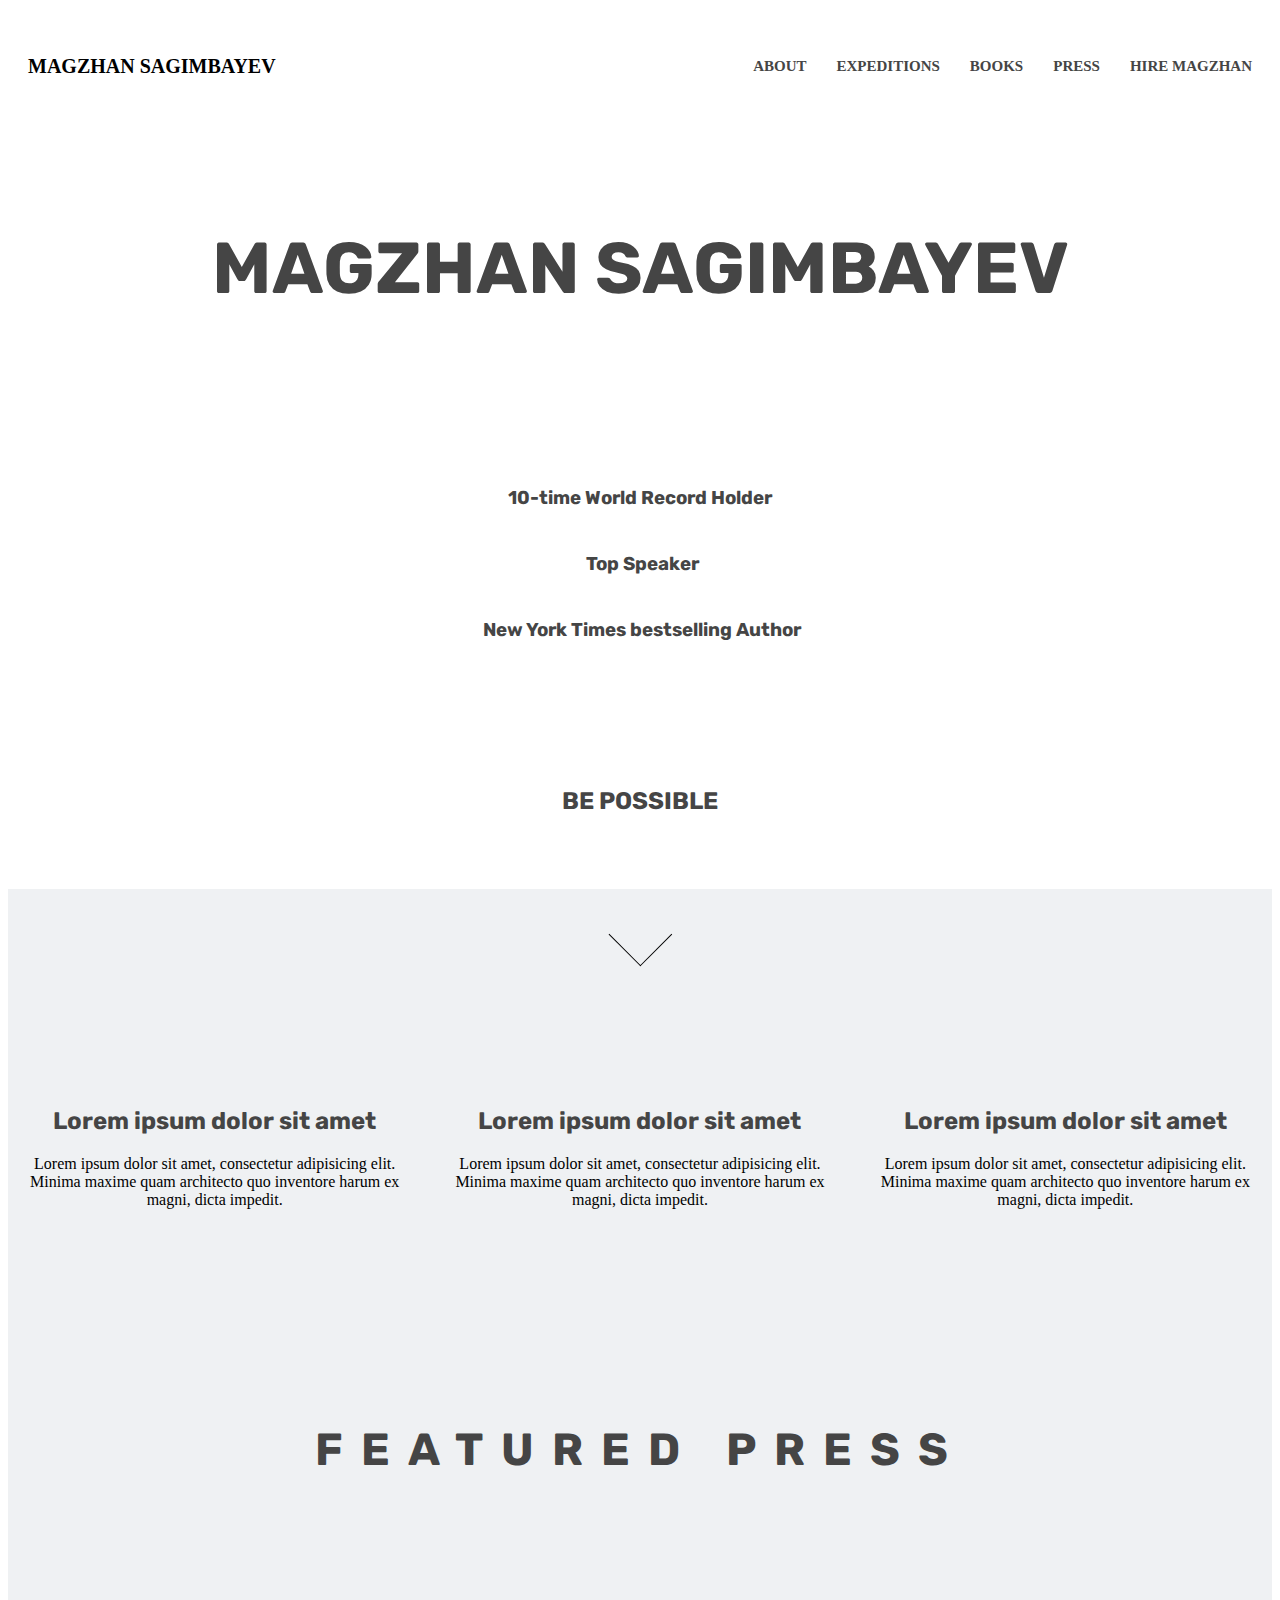
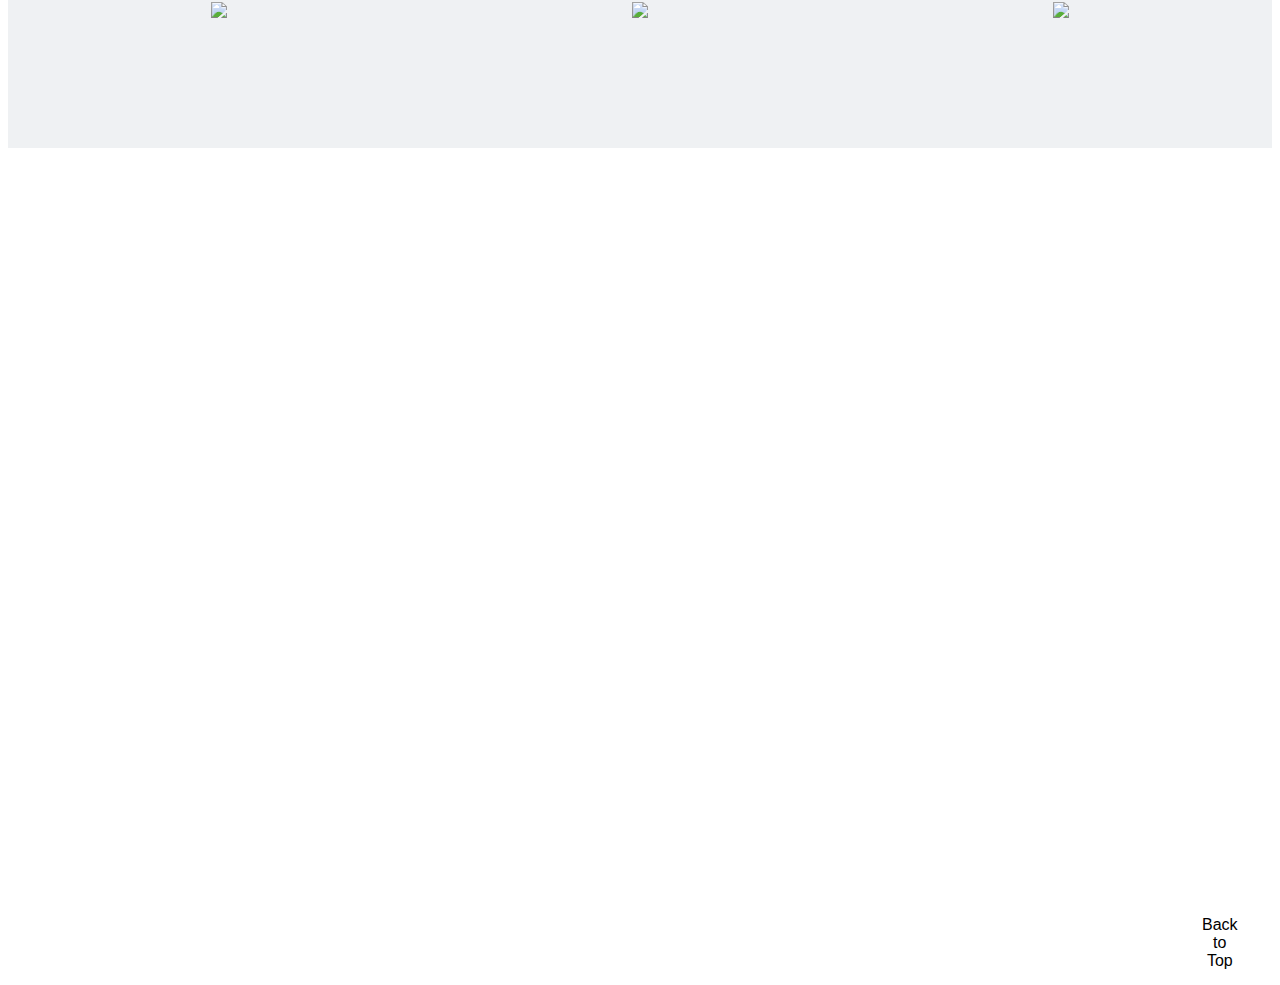
==== commit d5c54f6d: "moved the folders" ====
--- a/Index.html
+++ b/Index.html
@@ -2,6 +2,7 @@
 <html>
   <head>
     <meta charset="UTF-8">
+    <meta name="viewport" content="width=device-width, initial-scale=1">
     <title>Magzhan Sagimbayev</title>
     
     <link rel="stylesheet" href="style.css">
@@ -20,7 +21,7 @@
         </div>
         <ul>
           <li><a href="#about">About</a></li>
-          <li><a  target="_blank" rel="noreferrer noopener" href="">Expeditions</a></li>
+          <li><a rel="noreferrer noopener" target="_blank" href="/expeditions/exped.html">Expeditions</a></li>
           <li><a href="#books">Books</a></li>
           <li><a href="#press">Press</a></li>
           <li><a href="#hire">Hire Magzhan</a></li>
@@ -52,7 +53,6 @@
    
     </div>
     <section>
-   
       <div class="container">
 <div class="row service">
   <div class="col-md-12">
@@ -114,13 +114,13 @@
     <img class="img2" src="https://lh3.googleusercontent.com/Na5p5GXfFLdCSGrLa5nE_xqbL8Mzfy2Clcyo0htgptp15g2WDWsYSifMeEFTqYBrbhHou0KRwdufMAnjuMzyBzcBTqN4-ltQ7GQhwcyLgLxcf_kLF5ADtjULLC6mRb4Rg8fZtsH-faw=w2400" alt="img">
   </div>
   <br />
-  <div class="text txt1">
+  <div class="text1">
     <h3>Neque porro quisquam</h3>
     <p>Lorem ipsum dolor sit amet, consectetur adipiscing elit. Cras sed tincidunt lectus. Morbi congue nibh vitae volutpat laoreet. Aenean sit amet neque a quam varius sagittis semper ut est. Donec porta leo eget nulla placerat, nec dignissim orci pretium. Morbi nulla arcu, pretium ac neque vitae, ornare commodo nulla. Etiam fermentum augue nec fringilla facilisis. In semper ligula in sapien congue venenatis non nec massa.</p>
   </div>
 </div>
 <div class="container2">
-  <div class="text txt2">
+  <div class="text2">
     <h3>Neque porro quisquam</h3>
     <p>Lorem ipsum dolor sit amet, consectetur adipiscing elit. Cras sed tincidunt lectus. Morbi congue nibh vitae volutpat laoreet. Aenean sit amet neque a quam varius sagittis semper ut est. Donec porta leo eget nulla placerat, nec dignissim orci pretium. Morbi nulla arcu, pretium ac neque vitae, ornare commodo nulla. Etiam fermentum augue nec fringilla facilisis. In semper ligula in sapien congue venenatis non nec massa.</p>
   </div>
@@ -130,6 +130,9 @@
   </div>
 </div>
 </section>
+
+<button onclick="toTop()" class="top-button">Back to Top</button>
+
 <script src="about.js"></script>
   </body>
 </html>
--- a/style.css
+++ b/style.css
@@ -1,8 +1,8 @@
 html,
 body {
-  height: 100%;
-  background-image: url("https://lh3.googleusercontent.com/dqemjGjCssTPg5ChFO-b-Ns-1zq68l1XGpWBngnLVxFX4DpIc-pZrULo9XQXfZNemOhqhpnyqrh9JsYyevrTCpsDP7SO0TTLVghxPHWNQvjWD5Ub5le_JIThOylABjhl5-jVhBFPWhw=w2400");
-  background-size: cover;
+height: 100%;
+background-image: url("https://lh3.googleusercontent.com/dqemjGjCssTPg5ChFO-b-Ns-1zq68l1XGpWBngnLVxFX4DpIc-pZrULo9XQXfZNemOhqhpnyqrh9JsYyevrTCpsDP7SO0TTLVghxPHWNQvjWD5Ub5le_JIThOylABjhl5-jVhBFPWhw=w2400");
+background-size: cover;
  background-repeat: no-repeat;
 }
 
@@ -19,8 +19,8 @@
   font-weight: bold;
   text-align: center;
   text-transform: uppercase;
- color: #454545;
-font-family: 'Rubik', sans-serif;
+  color: #454545;
+  font-family: 'Rubik', sans-serif;
 }
 
 
@@ -37,6 +37,7 @@
   color: #000000;
   font-size: 20px;
 }
+
 nav {
   display: flex;
   justify-content: space-between;
@@ -53,7 +54,6 @@
   list-style: none;
   margin: 0;
   padding: 0;
-  
 }
 
 li {
@@ -128,41 +128,44 @@
   align-items: center; 
   justify-content: center;
   max-width: 100%;
-  padding-top: 10%;
+  padding-top: 5%;
  }
 
  .img2 {
-  padding-top: 15%;
-  padding-bottom: 15%;
-  padding-left: 20%;
-  margin-left: 30px;
-  max-width: 50%;
-  max-height: 30%;
- 
-}
-.text {
-  width: 75%;
-  max-width: 100%;
-  max-height: 100%;
-  padding-right: 10%;
-  padding-left: 10%;
- text-align: center;
-  font-size: 20px;
-  line-height: 1.7;
-  font-family: 'Metrophobic', sans-serif;
-}
-
-.text h3 {
-  font-size: 35px;
-  background-color: #bfd2df;
-
-}
-.txt1 {
-  text-align: right;
-}
-.txt2 {
-  text-align: left;
-}
+  max-width: 70%;
+  max-height: 40%;
+}
+
+.image {
+  max-width: 100%;
+  max-width: 100%;
+  padding: 8% 0 5% 15%;
+   }
+
+   .text1, .text2 {
+    width: 80%;
+    max-width: 100%;
+    max-height: 100%;
+    font-size: 20px;
+    text-align: left;
+    line-height: 1.7;
+    font-family: 'Metrophobic', sans-serif;
+  }
+  
+  .text2 {
+    margin-left: 13%;
+  }
+  
+  .text1 {
+    margin-right: 10%;
+  }
+
+  .text1 h3, .text2 h3 {
+    font-size: 35px;
+    margin-bottom: 0;
+    background-color: aliceblue;
+  }
+
 .hidden {
   opacity: 0;
   transition: all 2s ease-in-out;
@@ -199,10 +202,30 @@
   height: 10vh;
 }
 
+/* button to TOP */
+
+.top-button {
+  background-color: #fff;
+  border: none;
+  color: black;
+  padding: 15px 35px;
+  text-align: center;
+  text-decoration: none;
+  display: flex;
+  font-size: 16px;
+  border-radius: 10px;
+  width: 100px;
+  cursor: pointer;
+  margin-right: 5px;
+  margin-bottom: 15px;
+  float: right;
+}
+
 /* RESPONSIVE */
 
 @media screen and (min-width: 750px) {
 
+  
 }
 
 
